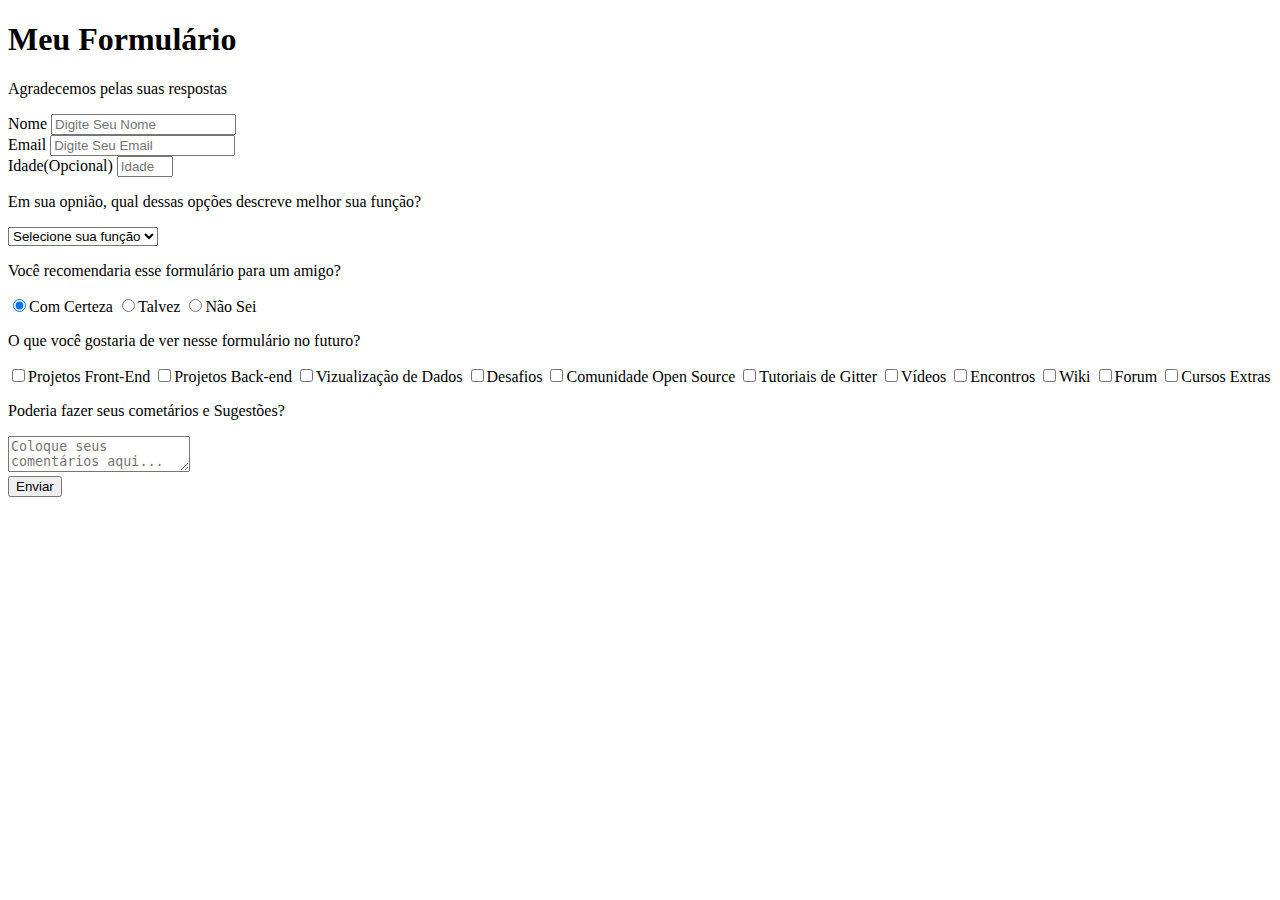
==== FormularioPesquisa/index.html @ 55b42069 "Codigo HTML do projeto de formulario" ====
<!DOCTYPE html>
<html lang="pt-br">
  <head>
    <link rel="stylesheet" href="styles.css" />
  </head>
  <body>
    <div class="container">
      <header class="header">
        <h1 id="title" class="text-center">Meu Formulário</h1>
        <p id="description" class="description text-center">Agradecemos pelas suas respostas</p>
      </header>
      <form id="survey-form">
        <div class="form-group">
          <label id="name-label" for="name">Nome</label>
          <input type="text" name="name" id="name" class="form-control" placeholder="Digite Seu Nome" required />
        </div>
        <div class="form-group">
          <label id="email-label" for="email">Email</label>
          <input type="email" name="email" id="email" class="form-control" placeholder="Digite Seu Email" required />
        </div>
        <div class="form-group">
          <label id="number-label" for="number">Idade<span class="clue">(Opcional)</span></label>
          <input type="number" name="age" id="number" min="10" max="99" class="form-control" placeholder="Idade" />
        </div>
        <div class="form-group">
          <p>Em sua opnião, qual dessas opções descreve melhor sua função?</p>
          <select id="dropdown" name="role" class="form-control" required>
            <option disable selected value>Selecione sua função</option>
            <option value="student">Só Estudante</option>
            <option value="job">Só Trabalhando</option>
            <option value="preferno">Prefiro não colocar</option>
            <option value="other">Outro</option>
          </select>
        </div>
        <div class="form-group">
          <p>Você recomendaria esse formulário para um amigo?</p>
          <label>
            <input name="user-recommend" value="definitely" type="radio" class="input-radio" checked />Com Certeza
          </label>
          <label>
          <input name="user-recommend" value="maybe" type="radio" class="input-radio" />Talvez
          </label>
          <label>
            <input name="user-recommend" value="not-sure" type="radio" class="input-radio" />Não Sei
          </label>
        </div>
        <div class="form-group">
          <p>O que você gostaria de ver nesse formulário no futuro?</p>
          <label>
            <input name="prefer" value="front-end-projects" type="checkbox" class="input-checkbox">Projetos Front-End</label>
          <label>
            <input name="prefer" value="back-end-projects" type="checkbox" class="input-checkbox">Projetos Back-end</label>
          <label>
            <input name="prefer" value="data-visualization" type="checkbox" class="input-checkbox">Vizualização de Dados</label>
          <label>
            <input name="prefer" value="challenges" type="checkbox" class="input-checkbox">Desafios</label>
          <label>
            <input name="prefer" value="open-source-community" type="checkbox" class="input-checkbox">Comunidade Open Source</label>
          <label>
            <input name="prefer" value="gitter-help-rooms" type="checkbox" class="input-checkbox">Tutoriais de Gitter</label>
          <label>
            <input name="prefer" value="videos" type="checkbox" class="input-checkbox">Vídeos</label>
          <label>
            <input name="prefer" value="city-meetups" type="checkbox" class="input-checkbox">Encontros</label>
          <label>
            <input name="prefer" value="wiki" type="checkbox" class="input-checkbox">Wiki</label>
          <label>
            <input name="prefer" value="forum" type="checkbox" class="input-checkbox">Forum</label>
          <label>
            <input name="prefer" value="additional-courses" type="checkbox" class="input-checkbox">Cursos Extras</label>
        </div>
        <div class="form-group">
          <p>Poderia fazer seus cometários e Sugestões?</p>
          <textarea id="comments" class="input-textarea" name="comment" placeholder="Coloque seus comentários aqui..."></textarea>
        </div>
        <div class="form-group">
          <button type="submit" id="submit" class="submit-button">
            Enviar
          </button>
        </div>
      </form>
    </div>
  </body>
</html>
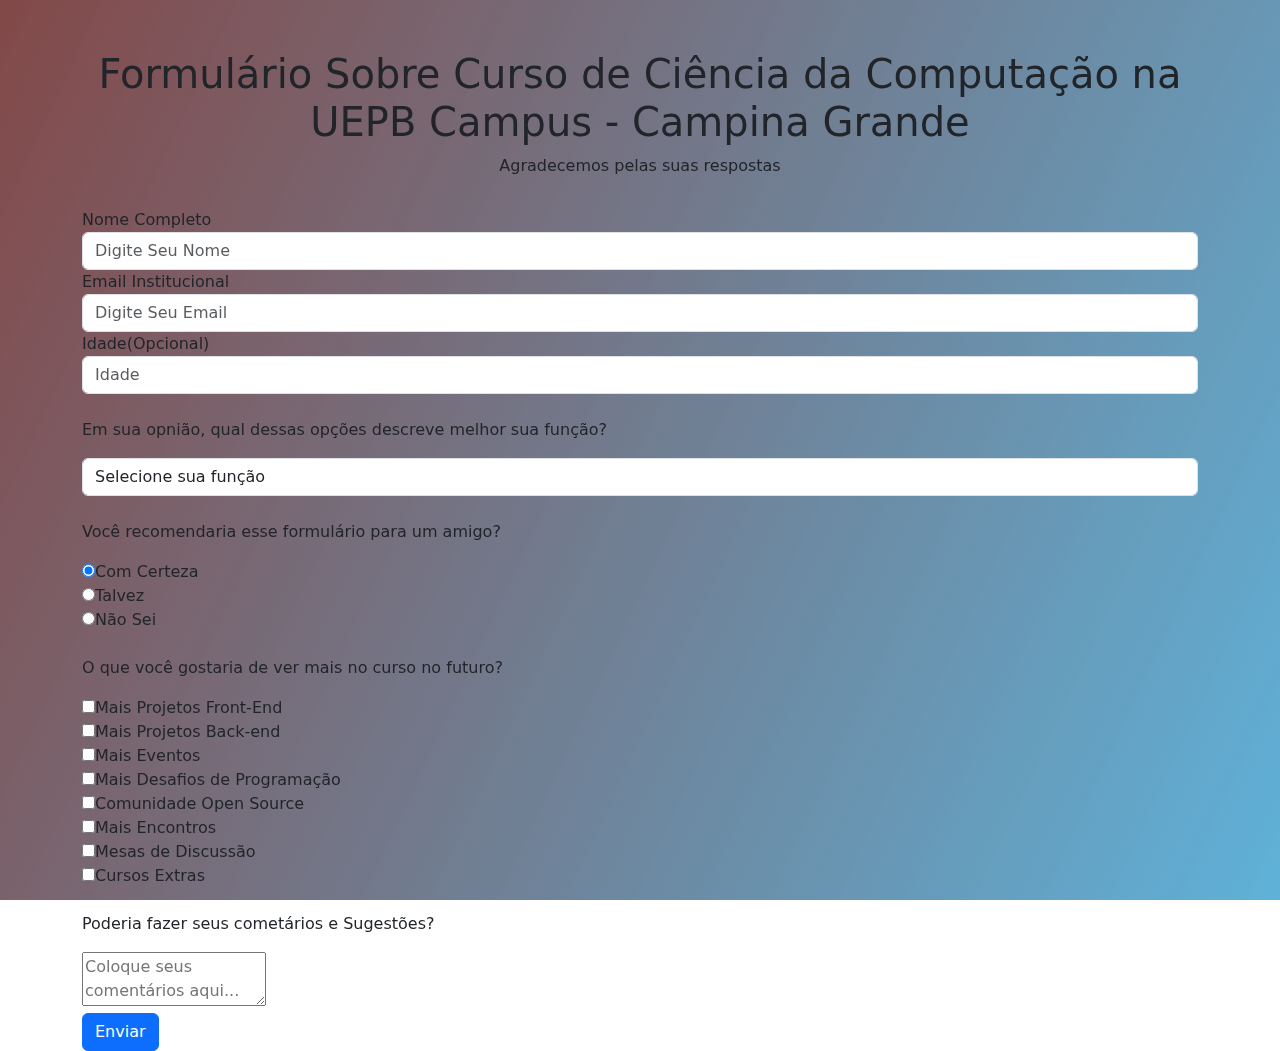
==== commit 9e60e03b: "Adicionando bootstrap ao index.html" ====
--- a/FormularioPesquisa/index.html
+++ b/FormularioPesquisa/index.html
@@ -2,83 +2,107 @@
 <html lang="pt-br">
   <head>
     <link rel="stylesheet" href="styles.css" />
+    <!-- Bootstrap -->
+    <link href="https://cdn.jsdelivr.net/npm/bootstrap@5.3.3/dist/css/bootstrap.min.css" rel="stylesheet" integrity="sha384-QWTKZyjpPEjISv5WaRU9OFeRpok6YctnYmDr5pNlyT2bRjXh0JMhjY6hW+ALEwIH" crossorigin="anonymous">
+    <script src="https://cdn.jsdelivr.net/npm/bootstrap@5.3.3/dist/js/bootstrap.bundle.min.js" integrity="sha384-YvpcrYf0tY3lHB60NNkmXc5s9fDVZLESaAA55NDzOxhy9GkcIdslK1eN7N6jIeHz" crossorigin="anonymous"></script>
   </head>
   <body>
     <div class="container">
       <header class="header">
-        <h1 id="title" class="text-center">Meu Formulário</h1>
+        <h1 id="title" class="text-center">Formulário Sobre Curso de Ciência da Computação na UEPB Campus - Campina Grande</h1>
         <p id="description" class="description text-center">Agradecemos pelas suas respostas</p>
       </header>
       <form id="survey-form">
         <div class="form-group">
-          <label id="name-label" for="name">Nome</label>
+          <label id="name-label" for="name">Nome Completo</label>
           <input type="text" name="name" id="name" class="form-control" placeholder="Digite Seu Nome" required />
         </div>
         <div class="form-group">
-          <label id="email-label" for="email">Email</label>
+          <label id="email-label" for="email">Email Institucional</label>
           <input type="email" name="email" id="email" class="form-control" placeholder="Digite Seu Email" required />
         </div>
         <div class="form-group">
           <label id="number-label" for="number">Idade<span class="clue">(Opcional)</span></label>
-          <input type="number" name="age" id="number" min="10" max="99" class="form-control" placeholder="Idade" />
+          <input type="number" name="age" id="number" min="16" max="99" class="form-control" placeholder="Idade" />
         </div>
         <div class="form-group">
-          <p>Em sua opnião, qual dessas opções descreve melhor sua função?</p>
+          <p></br>Em sua opnião, qual dessas opções descreve melhor sua função?</p>
           <select id="dropdown" name="role" class="form-control" required>
             <option disable selected value>Selecione sua função</option>
             <option value="student">Só Estudante</option>
-            <option value="job">Só Trabalhando</option>
-            <option value="preferno">Prefiro não colocar</option>
+            <option value="job1">Trabalhando e Estudando</option>
+            <option value="job2">Estudando e Trabalhando na Área</option>
+            <option value="project">Estudando e com Projeto na Universidade</option>
             <option value="other">Outro</option>
           </select>
         </div>
         <div class="form-group">
-          <p>Você recomendaria esse formulário para um amigo?</p>
+          <p><br>Você recomendaria esse formulário para um amigo?</p>
+          <div class="row">
+          <div class="col-xs-6">
           <label>
             <input name="user-recommend" value="definitely" type="radio" class="input-radio" checked />Com Certeza
           </label>
+          </div>
+          <div class="col-xs-6">
           <label>
           <input name="user-recommend" value="maybe" type="radio" class="input-radio" />Talvez
           </label>
+          </div>
+          <div class="col-xs-6">
           <label>
             <input name="user-recommend" value="not-sure" type="radio" class="input-radio" />Não Sei
           </label>
+          </div>
+          </div>
         </div>
         <div class="form-group">
-          <p>O que você gostaria de ver nesse formulário no futuro?</p>
+          
+          <p><br>O que você gostaria de ver mais no curso no futuro?</p>
+          <div class="row">
+            <div class="col-xs-4">
           <label>
-            <input name="prefer" value="front-end-projects" type="checkbox" class="input-checkbox">Projetos Front-End</label>
+            <input name="prefer" value="front-end-projects" type="checkbox" class="input-checkbox">Mais Projetos Front-End</label>
+            </div>
+            <div class="col-xs-4">
           <label>
-            <input name="prefer" value="back-end-projects" type="checkbox" class="input-checkbox">Projetos Back-end</label>
+            <input name="prefer" value="back-end-projects" type="checkbox" class="input-checkbox">Mais Projetos Back-end</label>
+            </div>
+            <div class="col-xs-4">
           <label>
-            <input name="prefer" value="data-visualization" type="checkbox" class="input-checkbox">Vizualização de Dados</label>
+            <input name="prefer" value="data-visualization" type="checkbox" class="input-checkbox">Mais Eventos</label>
+            </div>
+            <div class="col-xs-4">
           <label>
-            <input name="prefer" value="challenges" type="checkbox" class="input-checkbox">Desafios</label>
+            <input name="prefer" value="challenges" type="checkbox" class="input-checkbox">Mais Desafios de Programação</label>
+            </div>
+            <div class="col-xs-4">
           <label>
             <input name="prefer" value="open-source-community" type="checkbox" class="input-checkbox">Comunidade Open Source</label>
+            </div>
+          <div class="col-xs-4">
           <label>
-            <input name="prefer" value="gitter-help-rooms" type="checkbox" class="input-checkbox">Tutoriais de Gitter</label>
+            <input name="prefer" value="city-meetups" type="checkbox" class="input-checkbox">Mais Encontros</label>
+            </div>
+          <div class="col-xs-4">
           <label>
-            <input name="prefer" value="videos" type="checkbox" class="input-checkbox">Vídeos</label>
-          <label>
-            <input name="prefer" value="city-meetups" type="checkbox" class="input-checkbox">Encontros</label>
-          <label>
-            <input name="prefer" value="wiki" type="checkbox" class="input-checkbox">Wiki</label>
-          <label>
-            <input name="prefer" value="forum" type="checkbox" class="input-checkbox">Forum</label>
+            <input name="prefer" value="discussions" type="checkbox" class="input-checkbox">Mesas de Discussão</label>
+            </div>
+            <div class="col-xs-4">
           <label>
             <input name="prefer" value="additional-courses" type="checkbox" class="input-checkbox">Cursos Extras</label>
+            </div>
+        </div>
         </div>
         <div class="form-group">
-          <p>Poderia fazer seus cometários e Sugestões?</p>
+          <p><br>Poderia fazer seus cometários e Sugestões?</p>
           <textarea id="comments" class="input-textarea" name="comment" placeholder="Coloque seus comentários aqui..."></textarea>
         </div>
         <div class="form-group">
-          <button type="submit" id="submit" class="submit-button">
-            Enviar
+          <button type="submit" id="submit" class="submit-button btn btn-primary"><i class="fa fa-paper-plane"></i> Enviar
           </button>
         </div>
       </form>
     </div>
   </body>
-</html>+</html>
--- a/FormularioPesquisa/styles.css
+++ b/FormularioPesquisa/styles.css
@@ -0,0 +1,101 @@
+:root {
+    --color-white: #FAF1E4;
+    --color-light-green: #CEDEBD;
+    --color-brown-alpha: rgba(144, 27,27, 0.9);
+    --color-green: #435334;
+}
+
+html {
+    display: block;
+}
+
+*, *::before, *::after {
+    box-sizing: border-box;
+}
+
+*, *::before, *::after {
+    box-sizing: border-box;
+}
+
+head {
+    display: none;
+}
+
+body {
+    font-family: 'Comic Sans', sans-serif;
+    font-size: 1rem;
+    font-weight: 400;
+    line-height: 1.4;
+    color: var(--color-white);
+    margin: 1;
+    display: block;
+}
+
+*, *::before, *::after {
+    box-sizing: border-box;
+}
+
+body {
+    display: block;
+    margin: 10px;
+}
+
+body::before {
+    content: '';
+    position: fixed;
+    top: 0;
+    left: 0;
+    height: 100%;
+    width: 100%;
+    z-index: -1;
+    background: var(--color-darkblue);
+    background-image: linear-gradient( 115deg, rgba(100, 27, 27, 0.8), rgba(27, 144, 200, 0.7) ), url(https://dkrn4sk0rn31v.cloudfront.net/uploads/2020/09/dicas-de-como-estudar-programacao.png);
+    background-size: cover;
+    background-repeat: no-repeat;
+    background-position: center;
+}
+
+*, *::before, *::after {
+    box-sizing: border-box;
+}
+
+div {
+    display: block;
+}
+
+@media (min-width: 768px){
+    .container {
+        max-width: 720px;
+    }
+}
+
+@media (min-width: 576px){
+    .container {
+        max-width: 540px;
+    }
+}
+
+.container {
+    width: 100%;
+    margin: 3.125rem auto 0 auto;
+}
+
+*, *::before, *::after {
+    box-sizing: border-box;
+}
+
+.header {
+    padding: 0 0.625rem;
+    margin-bottom: 1.875rem;
+}
+
+*, *::before, *::after {
+    box-sizing: border-box;
+}
+
+header {
+    display: block;
+}
+
+@media (min-width: 480px){
+... (343 linhas)
